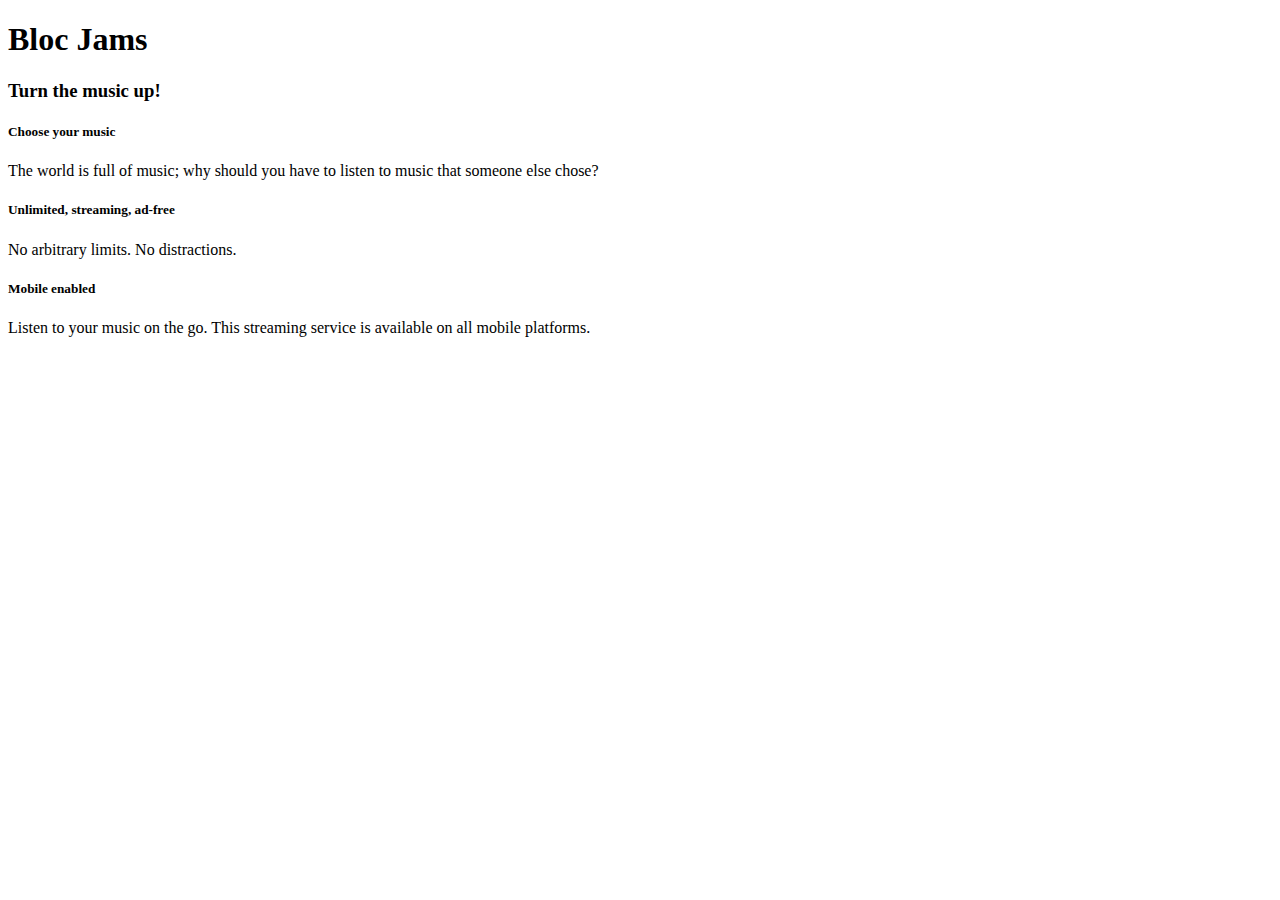
==== index.html @ 83c2764e "Commit changes after resolving conflict for Assignment 5 HTML Basic" ====
<!DOCTYPE html>
<html lang="en" dir="ltr">
  <head>
    <meta charset="utf-8">
    <title>Bloc Jams</title>
  </head>
  <body>
    <nav><!--  navigation bar  -->
        <h1>Bloc Jams</h1>
        <h3>Turn the music up!</h3>
    </nav>
    <section> <!--  hero content  -->
    </section>
    <section> <!--  selling points  -->
      <div>
          <h5>Choose your music</h5>
          <p>The world is full of music; why should you have to listen to music that someone else chose?</p>
      </div>
      <div>
          <h5>Unlimited, streaming, ad-free</h5>
          <p>No arbitrary limits. No distractions.</p>
      </div>
      <div>
          <h5>Mobile enabled</h5>
          <p>Listen to your music on the go. This streaming service is available on all mobile platforms.</p>
      </div>
    </section>
  </body>
</html>
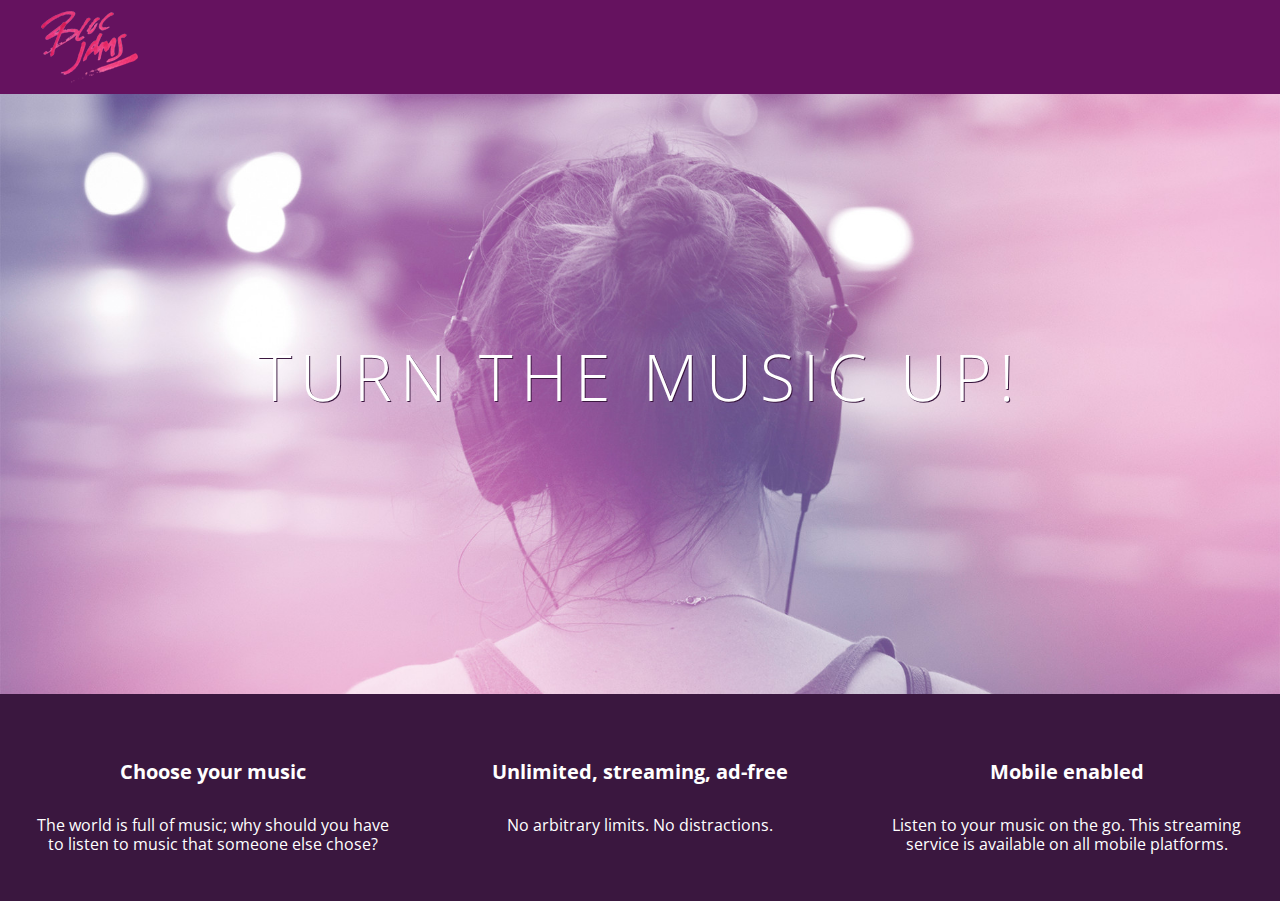
==== commit 30b7e962: "Checkpoint 6 HTML_Styles completed" ====
--- a/index.html
+++ b/index.html
@@ -1,29 +1,36 @@
 <!DOCTYPE html>
 <html lang="en" dir="ltr">
-  <head>
-    <meta charset="utf-8">
-    <title>Bloc Jams</title>
-  </head>
-  <body>
-    <nav><!--  navigation bar  -->
-        <h1>Bloc Jams</h1>
-        <h3>Turn the music up!</h3>
+    <head>
+        <meta charset="utf-8">
+        <title>Bloc Jams</title>
+        <link rel="stylesheet" type="text/css" href="http://fonts.googleapis.com/css?family=Open+Sans:400,800,600,700,300">
+        <link rel="stylesheet" type="text/css" href="http://code.ionicframework.com/ionicons/2.0.1/css/ionicons.min.css">
+        <link rel="stylesheet" type="text/css" href="styles/normalize.css">
+        <link rel="stylesheet" type="text/css" href="styles/main.css">
+    </head>
+<body class="landing">
+    <nav class="navbar"> <!-- nav bar -->
+        <img src="assets/images/bloc_jams_logo.png" alt="bloc jams logo" class="logo">
     </nav>
-    <section> <!--  hero content  -->
+        <section class="hero-content"> <!-- hero content -->
+        <h1 class="hero-title">Turn the music up!</h1>
     </section>
-    <section> <!--  selling points  -->
-      <div>
-          <h5>Choose your music</h5>
-          <p>The world is full of music; why should you have to listen to music that someone else chose?</p>
-      </div>
-      <div>
-          <h5>Unlimited, streaming, ad-free</h5>
-          <p>No arbitrary limits. No distractions.</p>
-      </div>
-      <div>
-          <h5>Mobile enabled</h5>
-          <p>Listen to your music on the go. This streaming service is available on all mobile platforms.</p>
-      </div>
+    <section class="selling-points"> <!-- selling points -->
+        <div class="point">
+            <span class="ion-music-note"></span>
+            <h5 class="point-title">Choose your music</h5>
+            <p class="point-description">The world is full of music; why should you have to listen to music that someone else chose?</p>
+        </div>
+        <div class="point">
+            <span class="ion-radio-waves"></span>
+            <h5 class="point-title">Unlimited, streaming, ad-free</h5>
+            <p class="point-description">No arbitrary limits. No distractions.</p>
+        </div>
+        <div class="point">
+            <span class="ion-iphone"></span>
+            <h5 class="point-title">Mobile enabled</h5>
+            <p class="point-description">Listen to your music on the go. This streaming service is available on all mobile platforms.</p>
+        </div>
     </section>
-  </body>
+</body>
 </html>
--- a/styles/main.css
+++ b/styles/main.css
@@ -0,0 +1,74 @@
+html {
+    height: 100%; /* makes sure our HTML takes up 100% of the browser window */
+    font-size: 100%;
+}
+
+body {
+    font-family: 'Open Sans'; /* sets our font to the "Open Sans" typeface */
+    color: white;             /* sets the text color to white */
+    min-height: 100%;         /* says the height of the body must be, at minimum, 100% of the window */
+}
+
+body.landing {
+    background-color: rgb(58,23,63); /* sets the background color to an RGB value (see below) */
+}
+
+.navbar {
+    padding: 0.5rem;
+    background-color: rgb(101,18,95);
+}
+
+.navbar .logo {
+    position: relative; /* positioning will be explained in a resource */
+    left: 2rem;
+}
+.hero-content {
+    position: relative; /* positioning will be explained in a resource */
+    min-height: 600px;  /* hero content element must be _at least_ 600 pixels */
+    background-image: url(../assets/images/bloc_jams_bg.jpg);
+    background-repeat: no-repeat;
+    background-position: center center;
+    background-size: cover;
+}
+.hero-content .hero-title {
+    position: absolute;             /* positioning will be explained in a resource */
+    top: 40%;                       /* positioning will be explained in a resource */
+    -webkit-transform: translateY(-50%);
+    -moz-transform: translateY(-50%);
+    -ms-transform: translateY(-50%);
+    transform: translateY(-50%);
+    width: 100%;                    /* makes sure the title inhabits the full width of its container */
+    text-align: center;             /* aligns text in the horizontal center of the element */
+    font-size: 4rem;                /* specifies the size of the font in root em units */
+    font-weight: 300;               /* makes the font thinner or lighter weight */
+    text-transform: uppercase;      /* transforms the text to be all uppercase lettering */
+    letter-spacing: 0.5rem;         /* puts 0.5 root ems worth of space between each letter */
+    text-shadow: 1px 1px 0px rgb(58,23,63); /* creates a shadow underneath the text for readability over the image */
+}
+.selling-points {
+    position: relative;
+    display: table;
+    width: 100%;
+    -webkit-box-sizing: border-box;
+    -moz-box-sizing: border-box;
+    box-sizing: border-box; /* we'll explain this in a resource */
+}
+
+.point {
+    display: table-cell;
+    position: relative;
+    width: 33.3%;
+    padding: 2rem;
+    text-align: center;
+}
+
+.point .point-title {
+    font-size: 1.25rem;
+}
+
+.ion-music-note,
+.ion-radio-waves,
+.ion-iphone {
+    color: rgb(233,50,117);
+    font-size: 5rem;
+}
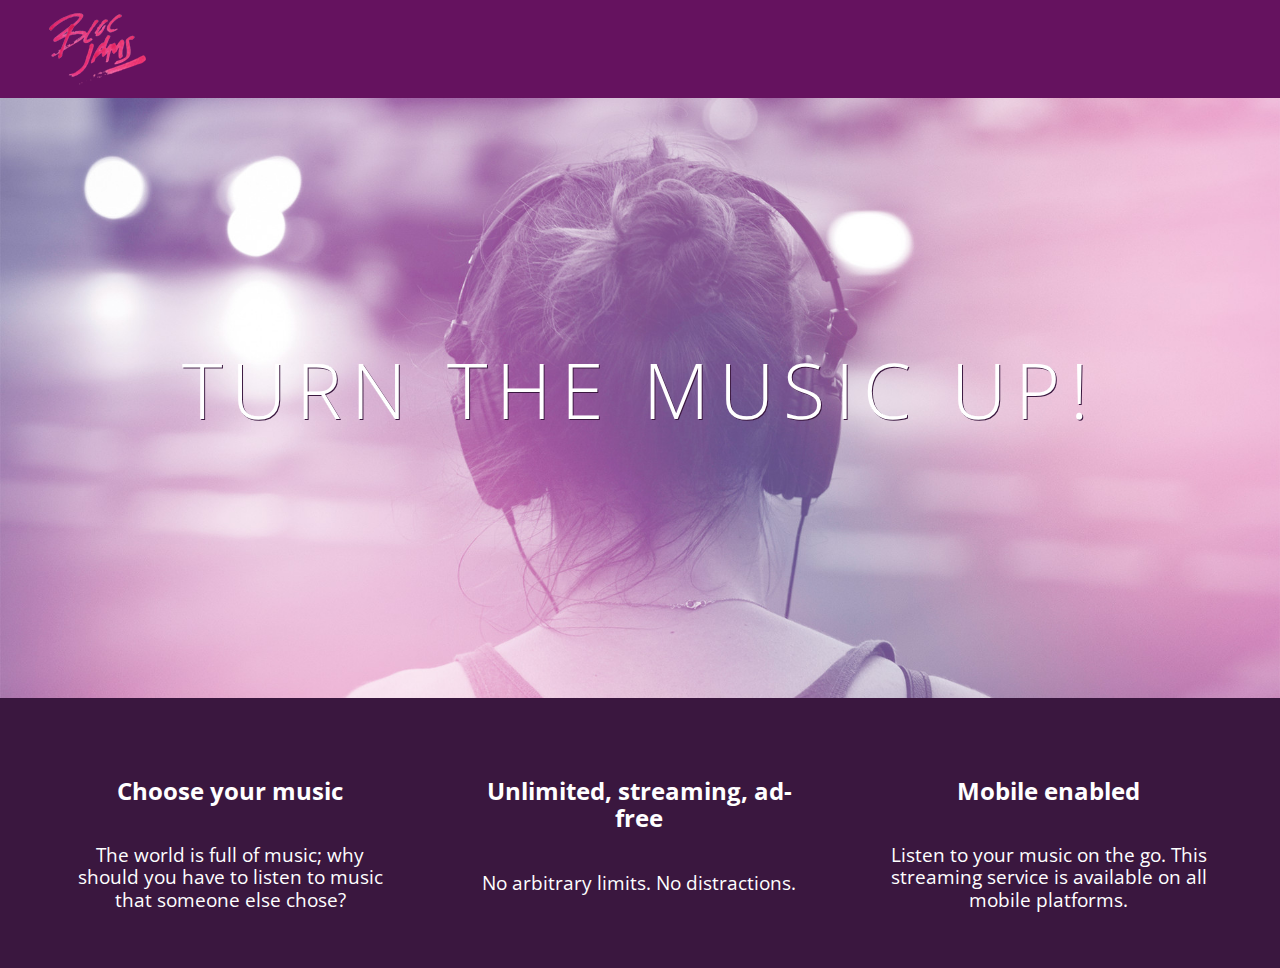
==== commit 85e42859: "Checkpoint 7 HTML_Responsive completed" ====
--- a/index.html
+++ b/index.html
@@ -3,10 +3,12 @@
     <head>
         <meta charset="utf-8">
         <title>Bloc Jams</title>
+        <meta name="viewport" content="width=device-width, initial-scale=1">
         <link rel="stylesheet" type="text/css" href="http://fonts.googleapis.com/css?family=Open+Sans:400,800,600,700,300">
         <link rel="stylesheet" type="text/css" href="http://code.ionicframework.com/ionicons/2.0.1/css/ionicons.min.css">
         <link rel="stylesheet" type="text/css" href="styles/normalize.css">
         <link rel="stylesheet" type="text/css" href="styles/main.css">
+        <link rel="stylesheet" type="text/css" href="styles/landing.css">
     </head>
 <body class="landing">
     <nav class="navbar"> <!-- nav bar -->
@@ -15,18 +17,18 @@
         <section class="hero-content"> <!-- hero content -->
         <h1 class="hero-title">Turn the music up!</h1>
     </section>
-    <section class="selling-points"> <!-- selling points -->
-        <div class="point">
+    <section class="selling-points container"> <!-- selling points -->
+        <div class="point column third">
             <span class="ion-music-note"></span>
             <h5 class="point-title">Choose your music</h5>
             <p class="point-description">The world is full of music; why should you have to listen to music that someone else chose?</p>
         </div>
-        <div class="point">
+        <div class="point column third">
             <span class="ion-radio-waves"></span>
             <h5 class="point-title">Unlimited, streaming, ad-free</h5>
             <p class="point-description">No arbitrary limits. No distractions.</p>
         </div>
-        <div class="point">
+        <div class="point column third">
             <span class="ion-iphone"></span>
             <h5 class="point-title">Mobile enabled</h5>
             <p class="point-description">Listen to your music on the go. This streaming service is available on all mobile platforms.</p>
--- a/styles/main.css
+++ b/styles/main.css
@@ -1,3 +1,9 @@
+*, *::before, *::after {
+    -moz-box-sizing: border-box;
+    -webkit-box-sizing: border-box;
+    box-sizing: border-box;
+}
+
 html {
     height: 100%; /* makes sure our HTML takes up 100% of the browser window */
     font-size: 100%;
@@ -9,10 +15,6 @@
     min-height: 100%;         /* says the height of the body must be, at minimum, 100% of the window */
 }
 
-body.landing {
-    background-color: rgb(58,23,63); /* sets the background color to an RGB value (see below) */
-}
-
 .navbar {
     padding: 0.5rem;
     background-color: rgb(101,18,95);
@@ -22,53 +24,32 @@
     position: relative; /* positioning will be explained in a resource */
     left: 2rem;
 }
-.hero-content {
-    position: relative; /* positioning will be explained in a resource */
-    min-height: 600px;  /* hero content element must be _at least_ 600 pixels */
-    background-image: url(../assets/images/bloc_jams_bg.jpg);
-    background-repeat: no-repeat;
-    background-position: center center;
-    background-size: cover;
-}
-.hero-content .hero-title {
-    position: absolute;             /* positioning will be explained in a resource */
-    top: 40%;                       /* positioning will be explained in a resource */
-    -webkit-transform: translateY(-50%);
-    -moz-transform: translateY(-50%);
-    -ms-transform: translateY(-50%);
-    transform: translateY(-50%);
-    width: 100%;                    /* makes sure the title inhabits the full width of its container */
-    text-align: center;             /* aligns text in the horizontal center of the element */
-    font-size: 4rem;                /* specifies the size of the font in root em units */
-    font-weight: 300;               /* makes the font thinner or lighter weight */
-    text-transform: uppercase;      /* transforms the text to be all uppercase lettering */
-    letter-spacing: 0.5rem;         /* puts 0.5 root ems worth of space between each letter */
-    text-shadow: 1px 1px 0px rgb(58,23,63); /* creates a shadow underneath the text for readability over the image */
-}
-.selling-points {
-    position: relative;
-    display: table;
-    width: 100%;
-    -webkit-box-sizing: border-box;
-    -moz-box-sizing: border-box;
-    box-sizing: border-box; /* we'll explain this in a resource */
+
+.container {
+    margin: 0 auto;
+    max-width: 64rem;
 }
 
-.point {
-    display: table-cell;
-    position: relative;
-    width: 33.3%;
-    padding: 2rem;
-    text-align: center;
+/* Medium and small screens (640px) */
+@media (min-width: 640px) {
+    html { font-size: 112%; }
+
+
+    .column {
+        float: left;
+        padding-left: 1rem;
+        padding-right: 1rem;
+    }
+
+    .column.full { width: 100%; }
+    .column.two-thirds { width: 66.7%; }
+    .column.half { width: 50%; }
+    .column.third { width: 33.3%; }
+    .column.fourth { width: 25%; }
+    .column.flow-opposite { float: right; }
 }
 
-.point .point-title {
-    font-size: 1.25rem;
+/* Large screens (1024px) */
+@media (min-width: 1024px) {
+     html { font-size: 120%; }
 }
-
-.ion-music-note,
-.ion-radio-waves,
-.ion-iphone {
-    color: rgb(233,50,117);
-    font-size: 5rem;
-}
--- a/styles/landing.css
+++ b/styles/landing.css
@@ -0,0 +1,46 @@
+body.landing {
+    background-color: rgb(58,23,63); /* sets the background color to an RGB value (see below) */
+}
+.hero-content {
+    position: relative; /* positioning will be explained in a resource */
+    min-height: 600px;  /* hero content element must be _at least_ 600 pixels */
+    background-image: url(../assets/images/bloc_jams_bg.jpg);
+    background-repeat: no-repeat;
+    background-position: center center;
+    background-size: cover;
+}
+.hero-content .hero-title {
+    position: absolute;             /* positioning will be explained in a resource */
+    top: 40%;                       /* positioning will be explained in a resource */
+    -webkit-transform: translateY(-50%);
+    -moz-transform: translateY(-50%);
+    -ms-transform: translateY(-50%);
+    transform: translateY(-50%);
+    width: 100%;                    /* makes sure the title inhabits the full width of its container */
+    text-align: center;             /* aligns text in the horizontal center of the element */
+    font-size: 4rem;                /* specifies the size of the font in root em units */
+    font-weight: 300;               /* makes the font thinner or lighter weight */
+    text-transform: uppercase;      /* transforms the text to be all uppercase lettering */
+    letter-spacing: 0.5rem;         /* puts 0.5 root ems worth of space between each letter */
+    text-shadow: 1px 1px 0px rgb(58,23,63); /* creates a shadow underneath the text for readability over the image */
+}
+.selling-points {
+    position: relative;
+}
+
+.point {
+    position: relative;
+    padding: 2rem;
+    text-align: center;
+}
+
+.point .point-title {
+    font-size: 1.25rem;
+}
+
+.ion-music-note,
+.ion-radio-waves,
+.ion-iphone {
+    color: rgb(233,50,117);
+    font-size: 5rem;
+}
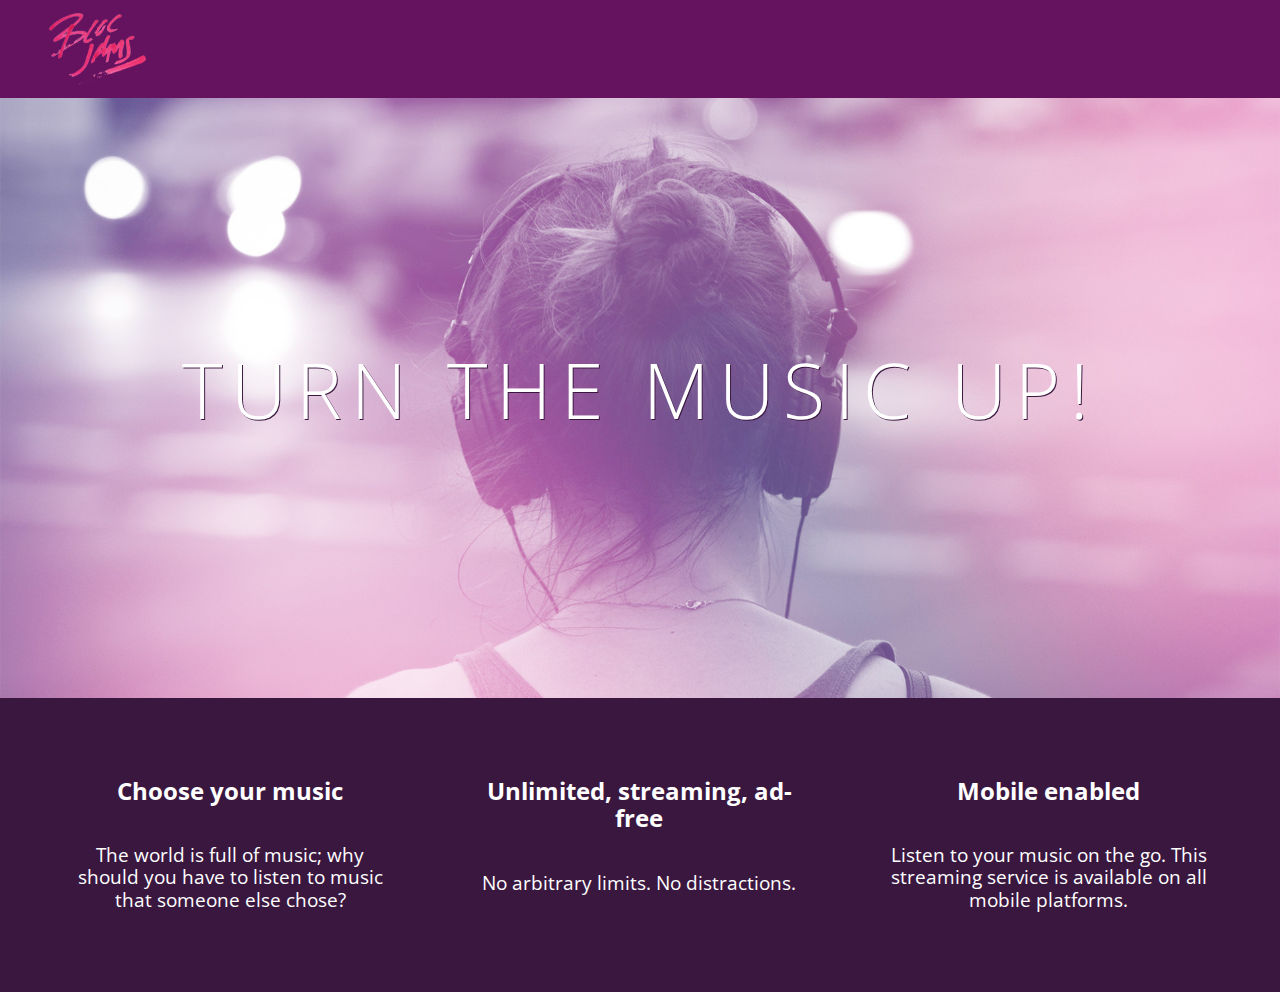
==== commit 43a73a80: "Assignment 7 HTML_Responsive" ====
--- a/index.html
+++ b/index.html
@@ -18,21 +18,23 @@
         <h1 class="hero-title">Turn the music up!</h1>
     </section>
     <section class="selling-points container"> <!-- selling points -->
-        <div class="point column third">
-            <span class="ion-music-note"></span>
-            <h5 class="point-title">Choose your music</h5>
-            <p class="point-description">The world is full of music; why should you have to listen to music that someone else chose?</p>
-        </div>
-        <div class="point column third">
-            <span class="ion-radio-waves"></span>
-            <h5 class="point-title">Unlimited, streaming, ad-free</h5>
-            <p class="point-description">No arbitrary limits. No distractions.</p>
-        </div>
-        <div class="point column third">
-            <span class="ion-iphone"></span>
-            <h5 class="point-title">Mobile enabled</h5>
-            <p class="point-description">Listen to your music on the go. This streaming service is available on all mobile platforms.</p>
-        </div>
+        <div class="clearfix">
+            <div class="point column third">
+                <span class="ion-music-note"></span>
+                <h5 class="point-title">Choose your music</h5>
+                <p class="point-description">The world is full of music; why should you have to listen to music that someone else chose?</p>
+            </div>
+            <div class="point column third">
+                <span class="ion-radio-waves"></span>
+                <h5 class="point-title">Unlimited, streaming, ad-free</h5>
+                <p class="point-description">No arbitrary limits. No distractions.</p>
+            </div>
+            <div class="point column third">
+                <span class="ion-iphone"></span>
+                <h5 class="point-title">Mobile enabled</h5>
+                <p class="point-description">Listen to your music on the go. This streaming service is available on all mobile platforms.</p>
+            </div>
+      </div>
     </section>
 </body>
 </html>
--- a/styles/main.css
+++ b/styles/main.css
@@ -53,3 +53,10 @@
 @media (min-width: 1024px) {
      html { font-size: 120%; }
 }
+.clearfix::after {
+   content: ".";
+   visibility: hidden;
+   display: block;
+   height: 0;
+   clear: both;
+}
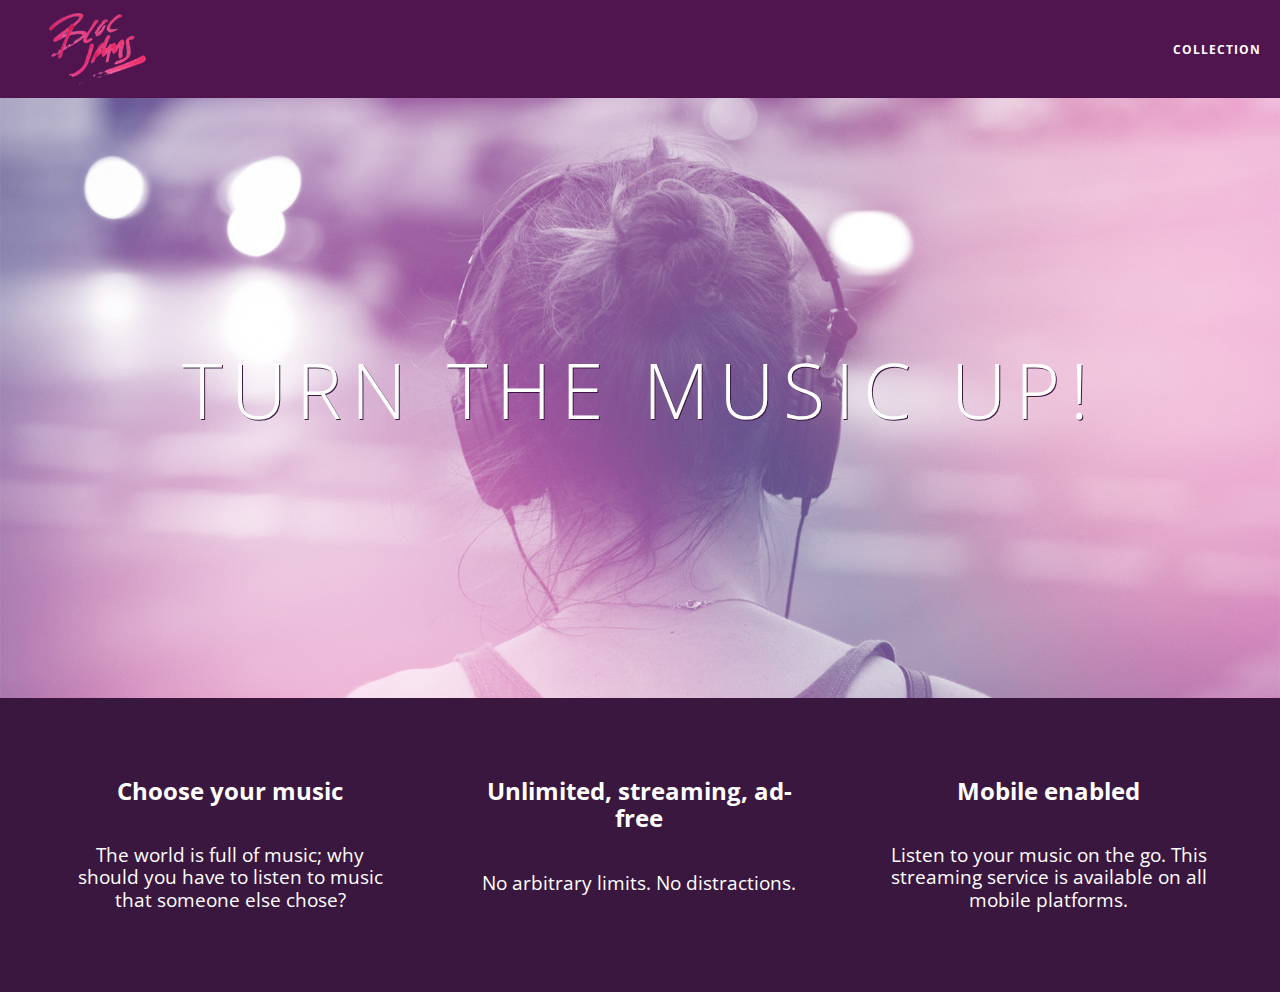
==== commit dab00f08: "Checkpoint 8 HTML_CollectionView completed" ====
--- a/index.html
+++ b/index.html
@@ -12,7 +12,12 @@
     </head>
 <body class="landing">
     <nav class="navbar"> <!-- nav bar -->
-        <img src="assets/images/bloc_jams_logo.png" alt="bloc jams logo" class="logo">
+      <a href="index.html" class="logo">
+          <img src="assets/images/bloc_jams_logo.png" alt="bloc jams logo">
+      </a>
+      <div class="links-container">
+          <a href="collection.html" class="navbar-link">collection</a>
+      </div>
     </nav>
         <section class="hero-content"> <!-- hero content -->
         <h1 class="hero-title">Turn the music up!</h1>
--- a/styles/main.css
+++ b/styles/main.css
@@ -16,15 +16,51 @@
 }
 
 .navbar {
+    position: relative;
     padding: 0.5rem;
-    background-color: rgb(101,18,95);
+    /* Add alpha (opacity) of the color so it's slightly transparent */
+    background-color: rgba(101,18,95,0.5);
+    /* Add x-index property to determine which of two overlapping elements displays on top. Nav will sit on top of all adjacent elements. */
+    z-index: 1;
 }
 
 .navbar .logo {
     position: relative; /* positioning will be explained in a resource */
     left: 2rem;
+    cursor: pointer;  /* produces the finger-pointer icon when you hover over the logo */
 }
 
+.navbar .links-container {
+    display: table;
+    position: absolute;
+    top: 0;
+    right: 0;
+    height: 100px;
+    color: white;
+}
+
+.links-container .navbar-link {
+    display: table-cell;
+    position: relative;
+    height: 100%;
+    padding-left: 1rem;
+    padding-right: 1rem;
+    /* Orient content vertically & center nav links */
+    vertical-align: middle;
+    color: white;
+    font-size: 0.625rem;
+    letter-spacing: 0.05rem;
+    font-weight: 700;
+    text-transform: uppercase;
+    /* none = no underline */
+    text-decoration: none;
+    cursor: pointer;
+}
+
+  /* Pseudo-class selector added to the .navbar-link class */
+.links-container .navbar-link:hover {
+    color: rgb(233,50,117);
+}
 .container {
     margin: 0 auto;
     max-width: 64rem;
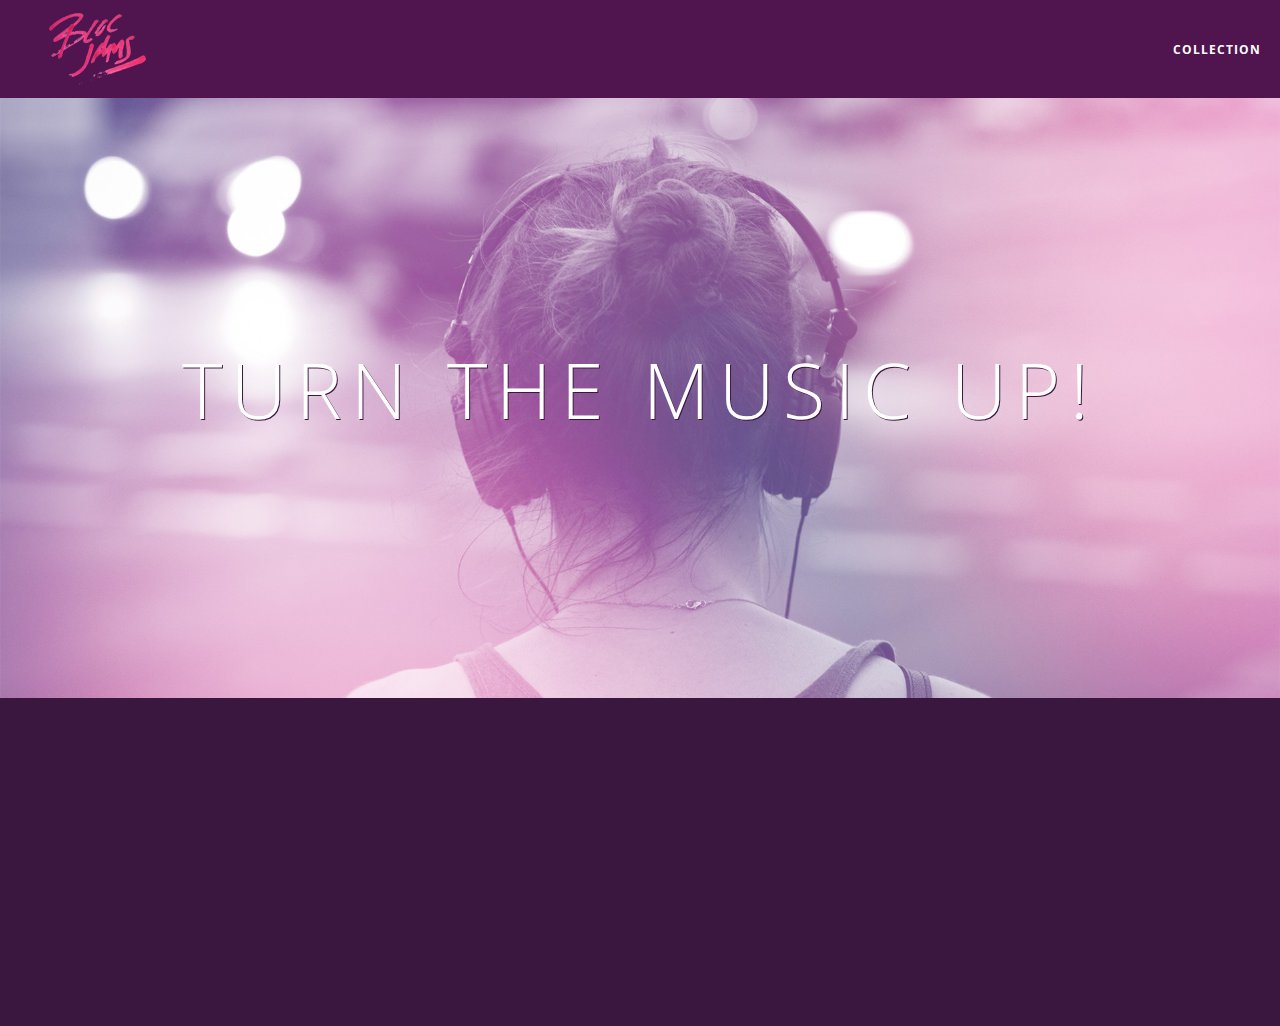
==== commit d3e72e43: "Checkpoint 22 DOM Scripting Animation: completed" ====
--- a/index.html
+++ b/index.html
@@ -41,5 +41,6 @@
             </div>
       </div>
     </section>
+    <script src="scripts/landing.js"></script>
 </body>
 </html>
--- a/styles/main.css
+++ b/styles/main.css
@@ -66,6 +66,10 @@
     max-width: 64rem;
 }
 
+.container.narrow {
+    max-width: 56rem;
+}
+
 /* Medium and small screens (640px) */
 @media (min-width: 640px) {
     html { font-size: 112%; }
--- a/styles/landing.css
+++ b/styles/landing.css
@@ -32,6 +32,16 @@
     position: relative;
     padding: 2rem;
     text-align: center;
+    opacity: 0;
+    -webkit-transform: scaleX(0.9) translateY(3rem);
+    -moz-transform: scaleX(0.9) translateY(3rem);
+    transform: scaleX(0.9) translateY(3rem);
+    -webkit-transition: all 0.25s ease-in-out;
+    -moz-transition: all 0.25s ease-in-out;
+    transition: all 0.25s ease-in-out;
+    -webkit-transition-delay: 0.2s;
+    -moz-transition-delay: 0.2s;
+    transition-delay: 0.2s;
 }
 
 .point .point-title {
